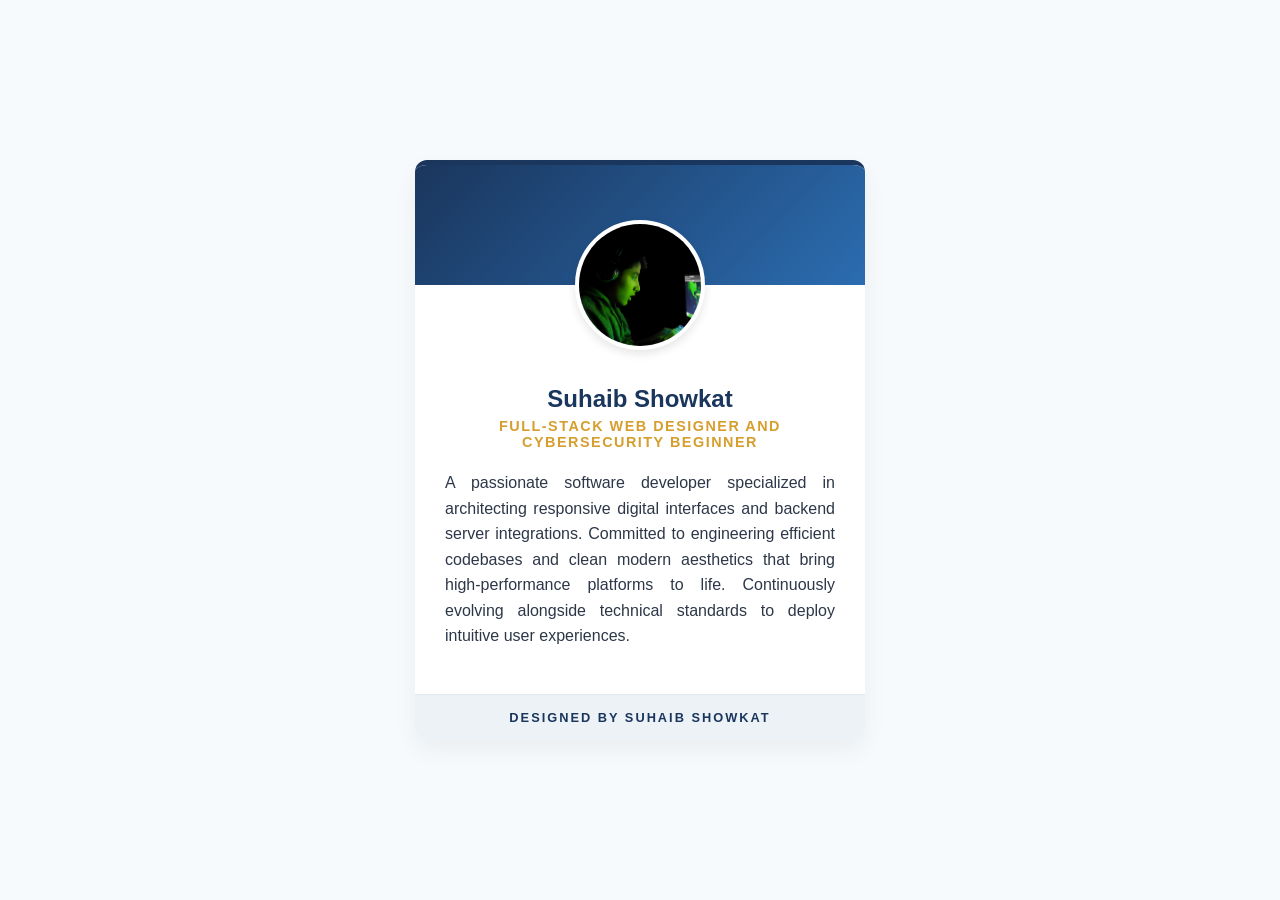
==== about-designer.html @ e30b6c21 "Update about-designer.html" ====
<!DOCTYPE html>
<html lang="en">
<head>
    <meta charset="UTF-8">
    <meta name="viewport" content="width=device-width, initial-scale=1.0">
    <title>About the Designer</title>
    <style>
        :root {
            --primary-color: #1a365d;
            --secondary-color: #2b6cb0;
            --accent-color: #d69e2e;
            --bg-color: #f7fafc;
            --card-bg: #ffffff;
            --text-main: #2d3748;
            --text-muted: #718096;
            --border-radius: 12px;
            --font-family: -apple-system, BlinkMacSystemFont, "Segoe UI", Roboto, Helvetica, Arial, sans-serif;
        }

        * {
            box-sizing: border-box;
            margin: 0;
            padding: 0;
        }

        body {
            background-color: var(--bg-color);
            font-family: var(--font-family);
            color: var(--text-main);
            display: flex;
            justify-content: center;
            align-items: center;
            min-height: 100vh;
            padding: 20px;
        }

        .designer-card {
            background-color: var(--card-bg);
            border-radius: var(--border-radius);
            box-shadow: 0 10px 25px rgba(0, 0, 0, 0.05);
            width: 100%;
            max-width: 450px;
            overflow: hidden;
            border-top: 5px solid var(--primary-color);
            transition: transform 0.3s ease;
        }

        .designer-card:hover {
            transform: translateY(-5px);
        }

        .header-accent {
            background: linear-gradient(135deg, var(--primary-color), var(--secondary-color));
            height: 120px;
            position: relative;
        }

        .image-container {
            width: 130px;
            height: 130px;
            margin: -65px auto 15px auto;
            position: relative;
            border-radius: 50%;
            border: 4px solid var(--card-bg);
            box-shadow: 0 4px 10px rgba(0, 0, 0, 0.1);
            background-color: #e2e8f0;
            overflow: hidden;
        }

        .image-container img {
            width: 100%;
            height: 100%;
            object-fit: cover;
        }

        .content-area {
            padding: 20px 30px;
            text-align: center;
        }

        .title {
            font-size: 1.5rem;
            font-weight: 700;
            color: var(--primary-color);
            margin-bottom: 5px;
        }

        .subtitle {
            font-size: 0.9rem;
            color: var(--accent-color);
            text-transform: uppercase;
            letter-spacing: 1.5px;
            font-weight: 600;
            margin-bottom: 20px;
        }

        .bio-text {
            font-size: 1rem;
            line-height: 1.6;
            color: var(--text-main);
            margin-bottom: 25px;
            text-align: justify;
        }

        .footer-attribution {
            background-color: #edf2f7;
            padding: 15px;
            font-size: 0.8rem;
            font-weight: 700;
            color: var(--primary-color);
            text-transform: uppercase;
            letter-spacing: 2px;
            border-top: 1px solid #e2e8f0;
        }
    </style>
</head>
<body>

    <div class="designer-card">
        <!-- Visual Background Section Inspired by modern school headers -->
        <div class="header-accent"></div>

        <!-- Designer Portrait -->
        <div class="image-container">
            <img src="assets/ssss.jpg" alt="Suhaib Showkat">
        </div>

        <!-- Information & Content -->
        <div class="content-area">
            <h1 class="title">Suhaib Showkat</h1>
            <p class="subtitle">Full-Stack web designer and cybersecurity beginner</p>
            
            <p class="bio-text">
                A passionate software developer specialized in architecting responsive digital interfaces and backend server integrations. Committed to engineering efficient codebases and clean modern aesthetics that bring high-performance platforms to life. Continuously evolving alongside technical standards to deploy intuitive user experiences.
            </p>
        </div>

        <!-- Embedded Requested Signature -->
        <div class="footer-attribution" style="text-align: center;">
            DESIGNED BY SUHAIB SHOWKAT
        </div>
    </div>

</body>
</html>
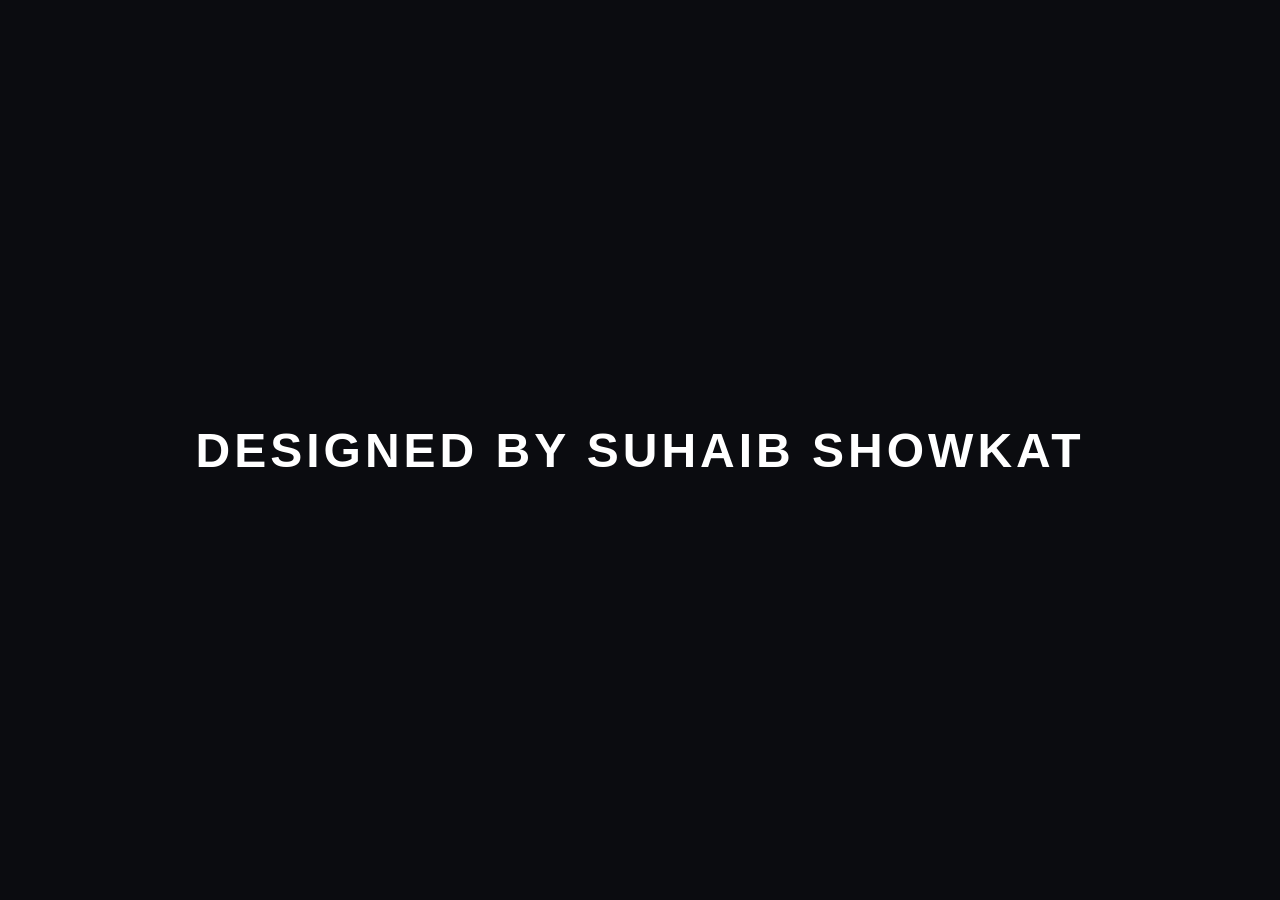
==== commit 72755741: "Update about-designer.html" ====
--- a/about-designer.html
+++ b/about-designer.html
@@ -3,143 +3,82 @@
 <head>
     <meta charset="UTF-8">
     <meta name="viewport" content="width=device-width, initial-scale=1.0">
-    <title>About the Designer</title>
+    <title>Designed by Suhaib Showkat</title>
     <style>
-        :root {
-            --primary-color: #1a365d;
-            --secondary-color: #2b6cb0;
-            --accent-color: #d69e2e;
-            --bg-color: #f7fafc;
-            --card-bg: #ffffff;
-            --text-main: #2d3748;
-            --text-muted: #718096;
-            --border-radius: 12px;
-            --font-family: -apple-system, BlinkMacSystemFont, "Segoe UI", Roboto, Helvetica, Arial, sans-serif;
+        /* Reset margins and paddings */
+        * {
+            margin: 0;
+            padding: 0;
+            box-sizing: border-box;
         }
 
-        * {
-            box-sizing: border-box;
-            margin: 0;
-            padding: 0;
-        }
-
+        /* Fullscreen background layout */
         body {
-            background-color: var(--bg-color);
-            font-family: var(--font-family);
-            color: var(--text-main);
+            height: 100vh;
+            width: 100vw;
             display: flex;
             justify-content: center;
             align-items: center;
-            min-height: 100vh;
-            padding: 20px;
+            
+            /* Background image settings */
+            background-image: url('your-image-url-here.jpg'); /* Replace with your image link */
+            background-size: cover;
+            background-position: center;
+            background-repeat: no-repeat;
+            
+            background-color: #0b0c10; 
+            overflow: hidden;
+            font-family: 'Segoe UI', Tahoma, Geneva, Verdana, sans-serif;
         }
 
-        .designer-card {
-            background-color: var(--card-bg);
-            border-radius: var(--border-radius);
-            box-shadow: 0 10px 25px rgba(0, 0, 0, 0.05);
-            width: 100%;
-            max-width: 450px;
-            overflow: hidden;
-            border-top: 5px solid var(--primary-color);
-            transition: transform 0.3s ease;
+        /* Animated credit text */
+        .credit-text {
+            color: #ffffff;
+            font-size: 3rem;
+            font-weight: 700;
+            text-transform: uppercase;
+            letter-spacing: 4px;
+            text-align: center;
+            user-select: none;
+            
+            /* Apply combination of fade-in and pulsing glow animations */
+            animation: fadeIn 1.5s ease-out forwards, pulseGlow 3s ease-in-out infinite alternate;
         }
 
-        .designer-card:hover {
-            transform: translateY(-5px);
+        /* Animation 1: Smooth Entry Fade-In */
+        @keyframes fadeIn {
+            0% {
+                opacity: 0;
+                transform: translateY(20px);
+                filter: blur(5px);
+            }
+            100% {
+                opacity: 1;
+                transform: translateY(0);
+                filter: blur(0);
+            }
         }
 
-        .header-accent {
-            background: linear-gradient(135deg, var(--primary-color), var(--secondary-color));
-            height: 120px;
-            position: relative;
-        }
-
-        .image-container {
-            width: 130px;
-            height: 130px;
-            margin: -65px auto 15px auto;
-            position: relative;
-            border-radius: 50%;
-            border: 4px solid var(--card-bg);
-            box-shadow: 0 4px 10px rgba(0, 0, 0, 0.1);
-            background-color: #e2e8f0;
-            overflow: hidden;
-        }
-
-        .image-container img {
-            width: 100%;
-            height: 100%;
-            object-fit: cover;
-        }
-
-        .content-area {
-            padding: 20px 30px;
-            text-align: center;
-        }
-
-        .title {
-            font-size: 1.5rem;
-            font-weight: 700;
-            color: var(--primary-color);
-            margin-bottom: 5px;
-        }
-
-        .subtitle {
-            font-size: 0.9rem;
-            color: var(--accent-color);
-            text-transform: uppercase;
-            letter-spacing: 1.5px;
-            font-weight: 600;
-            margin-bottom: 20px;
-        }
-
-        .bio-text {
-            font-size: 1rem;
-            line-height: 1.6;
-            color: var(--text-main);
-            margin-bottom: 25px;
-            text-align: justify;
-        }
-
-        .footer-attribution {
-            background-color: #edf2f7;
-            padding: 15px;
-            font-size: 0.8rem;
-            font-weight: 700;
-            color: var(--primary-color);
-            text-transform: uppercase;
-            letter-spacing: 2px;
-            border-top: 1px solid #e2e8f0;
+        /* Animation 2: Infinite Ambient Cyber Glow (Matches a coding/tech theme) */
+        @keyframes pulseGlow {
+            0% {
+                text-shadow: 0 0 10px rgba(255, 255, 255, 0.4), 
+                             0 0 20px rgba(0, 255, 100, 0.2);
+            }
+            100% {
+                text-shadow: 0 0 15px rgba(255, 255, 255, 0.6), 
+                             0 0 30px rgba(0, 255, 100, 0.6),
+                             0 0 45px rgba(0, 255, 100, 0.3);
+            }
         }
     </style>
 </head>
 <body>
 
-    <div class="designer-card">
-        <!-- Visual Background Section Inspired by modern school headers -->
-        <div class="header-accent"></div>
-
-        <!-- Designer Portrait -->
-        <div class="image-container">
-            <img src="assets/ssss.jpg" alt="Suhaib Showkat">
-        </div>
-
-        <!-- Information & Content -->
-        <div class="content-area">
-            <h1 class="title">Suhaib Showkat</h1>
-            <p class="subtitle">Full-Stack web designer and cybersecurity beginner</p>
-            
-            <p class="bio-text">
-                A passionate software developer specialized in architecting responsive digital interfaces and backend server integrations. Committed to engineering efficient codebases and clean modern aesthetics that bring high-performance platforms to life. Continuously evolving alongside technical standards to deploy intuitive user experiences.
-            </p>
-        </div>
-
-        <!-- Embedded Requested Signature -->
-        <div class="footer-attribution" style="text-align: center;">
-            DESIGNED BY SUHAIB SHOWKAT
-        </div>
+    <div class="credit-text">
+        Designed by Suhaib Showkat
     </div>
 
 </body>
 </html>
+
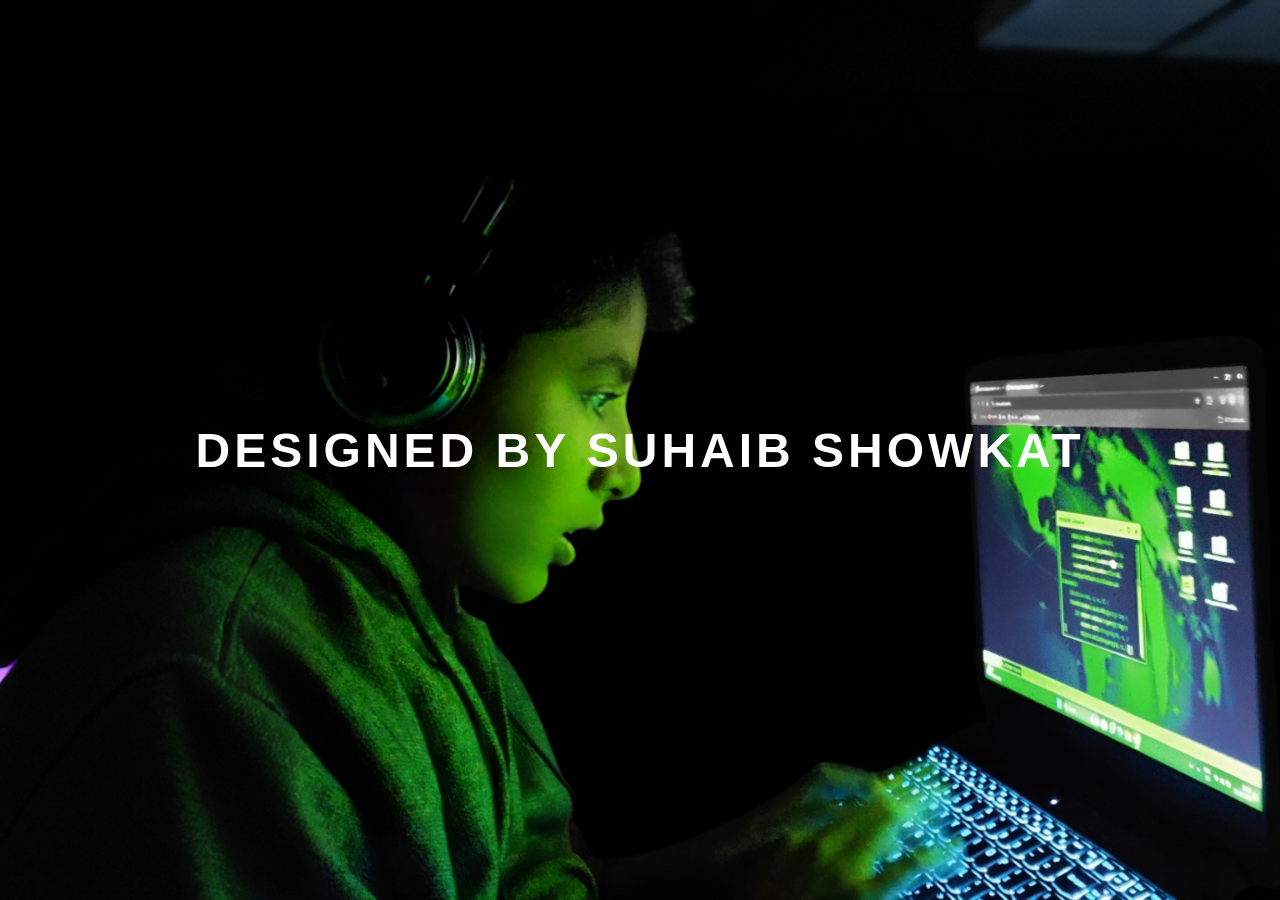
==== commit cad04e62: "Update about-designer.html" ====
--- a/about-designer.html
+++ b/about-designer.html
@@ -21,7 +21,7 @@
             align-items: center;
             
             /* Background image settings */
-            background-image: url('your-image-url-here.jpg'); /* Replace with your image link */
+           background-image: url("assets/ssss.jpg");
             background-size: cover;
             background-position: center;
             background-repeat: no-repeat;
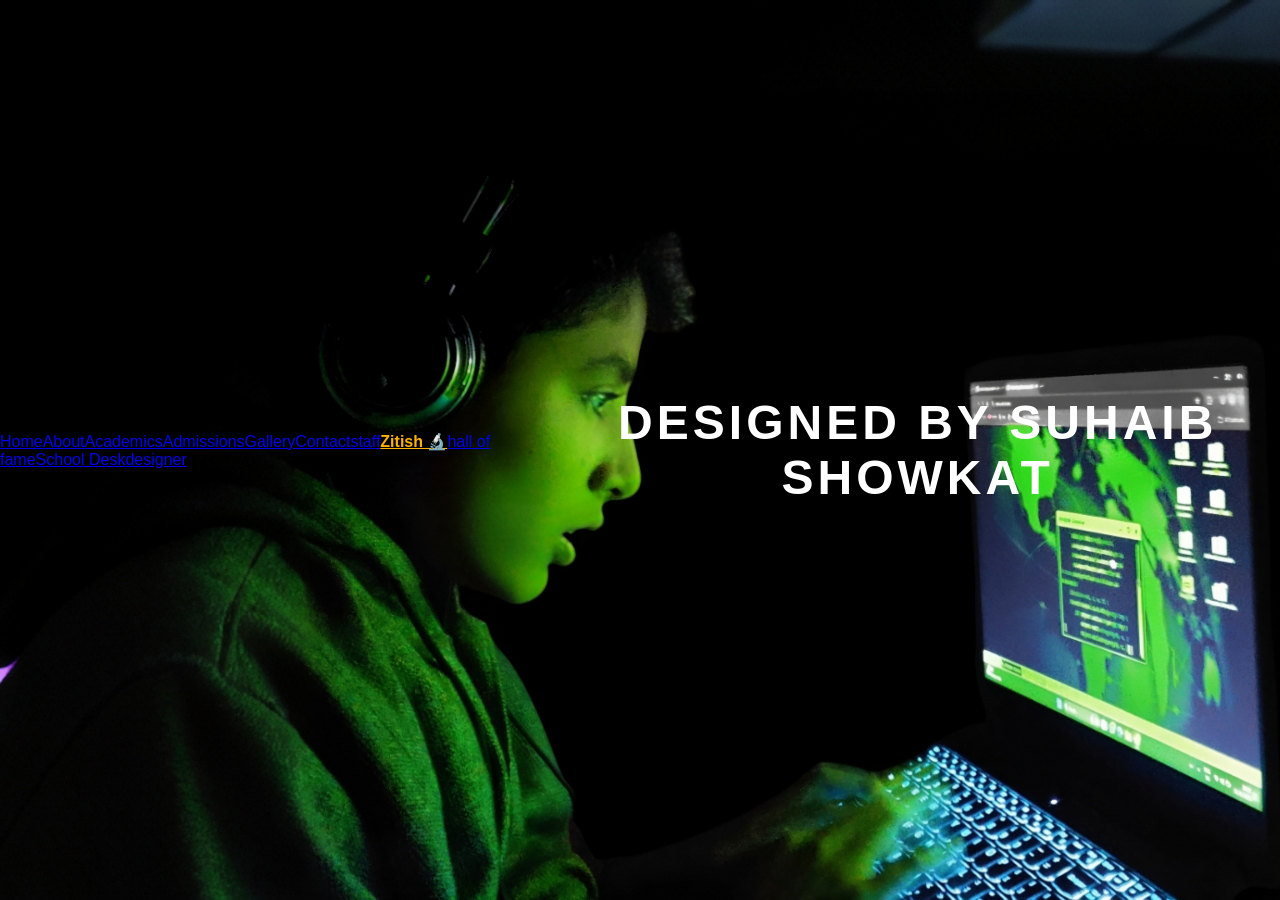
==== commit c2dec4b2: "Update about-designer.html" ====
--- a/about-designer.html
+++ b/about-designer.html
@@ -72,8 +72,11 @@
             }
         }
     </style>
+<div class="nav-links"><a href="index.html">Home</a><a href="about.html">About</a><a href="academics.html">Academics</a><a href="admissions.html">Admissions</a><a href="gallery.html">Gallery</a><a href="contact.html">Contact</a><a href="staff.html">staff</a><a href="zitish.html" style="color: #ffb300; font-weight: bold;">Zitish 🔬</a><a href= "hall of fame.html.html">hall of fame</a><a class="nav-cta" href="school-desk.html">School Desk</a><a href= "about-designer.html">designer</a></div>
+</div></nav>
 </head>
 <body>
+    
 
     <div class="credit-text">
         Designed by Suhaib Showkat
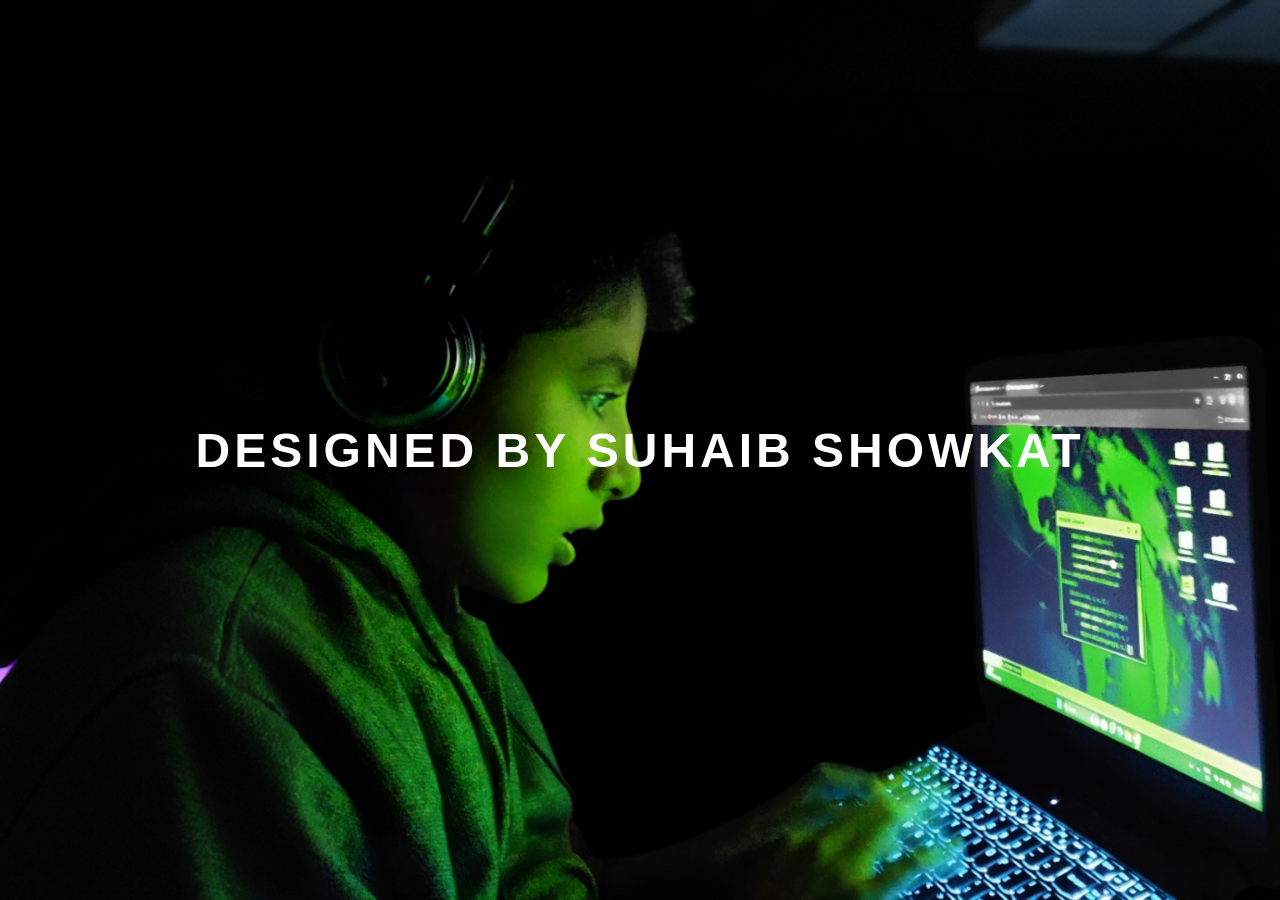
==== commit b7b2b533: "Update about-designer.html" ====
--- a/about-designer.html
+++ b/about-designer.html
@@ -72,8 +72,7 @@
             }
         }
     </style>
-<div class="nav-links"><a href="index.html">Home</a><a href="about.html">About</a><a href="academics.html">Academics</a><a href="admissions.html">Admissions</a><a href="gallery.html">Gallery</a><a href="contact.html">Contact</a><a href="staff.html">staff</a><a href="zitish.html" style="color: #ffb300; font-weight: bold;">Zitish 🔬</a><a href= "hall of fame.html.html">hall of fame</a><a class="nav-cta" href="school-desk.html">School Desk</a><a href= "about-designer.html">designer</a></div>
-</div></nav>
+
 </head>
 <body>
     
